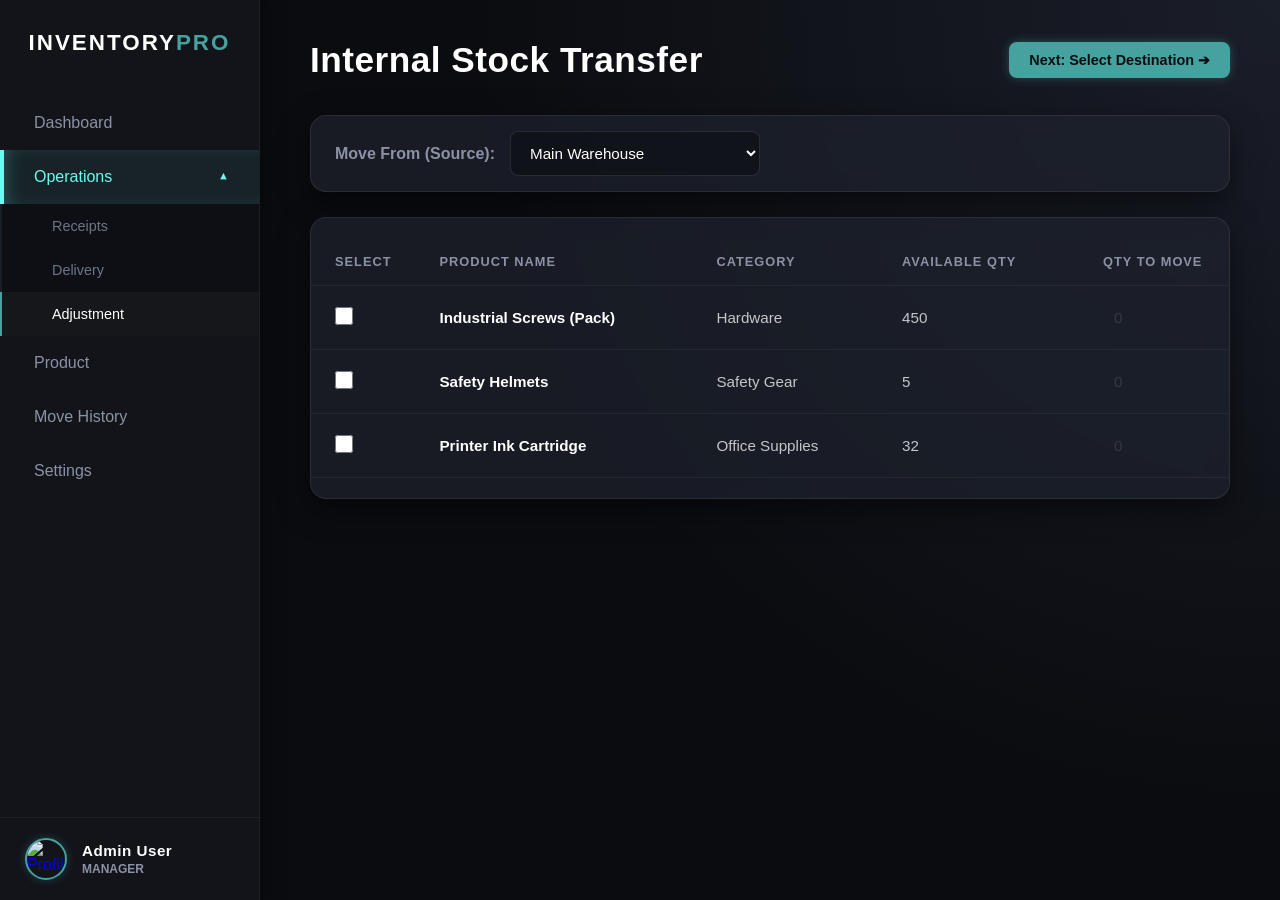
==== frontend/adjustment.html @ 26a31c46 "Internal trasnfer added" ====
<!DOCTYPE html>
<html lang="en">
<head>
    <meta charset="UTF-8">
    <meta name="viewport" content="width=device-width, initial-scale=1.0">
    <title>Stock Adjustment - InventoryPro</title>
    <link rel="stylesheet" href="css/style.css">
</head>
<body>
    <div class="dashboard-container">
        <aside class="sidebar">
            <div class="logo">INVENTORY<span class="logo-accent">PRO</span></div>
            <nav class="nav-menu">
                <a href="index.html" class="nav-item">Dashboard</a>
                
                <div class="nav-item-group">
                    <div class="nav-item active" id="operations-toggle">
                        Operations <span class="arrow" style="transform: rotate(180deg);">▼</span>
                    </div>
                    <div class="sub-menu show" id="operations-submenu">
                        <a href="receipts.html" class="sub-nav-item">Receipts</a>
                        <a href="delivery.html" class="sub-nav-item">Delivery</a>
                        <a href="adjustment.html" class="sub-nav-item active-sub">Adjustment</a>
                    </div>
                </div>

                <a href="product.html" class="nav-item">Product</a>
                <a href="move-history.html" class="nav-item">Move History</a>
                <a href="settings.html" class="nav-item">Settings</a>
            </nav>

            <a href="profile.html" class="user-profile">
                <img src="https://ui-avatars.com/api/?name=Admin+User&background=45a29e&color=fff" alt="Profile Picture" class="profile-pic">
                <div class="profile-info">
                    <span class="profile-name">Admin User</span>
                    <span class="profile-role">Manager</span>
                </div>
            </a>
        </aside>

        <main class="main-content">
            <header class="top-header page-header">
                <h1>Internal Stock Transfer</h1>
                <button class="btn btn-primary" onclick="openTransferModal()">Next: Select Destination ➔</button>
            </header>

            <div class="filter-bar card" style="padding: 15px 24px; margin-bottom: -10px; display: flex; align-items: center; gap: 15px;">
                <label for="sourceWarehouse" style="color: #8b92a5; font-weight: 600;">Move From (Source):</label>
                <select id="sourceWarehouse" style="width: 250px;" onchange="renderAdjustmentTable()">
                    <option value="Main Warehouse">Main Warehouse</option>
                    <option value="Zone B Storage">Zone B Storage</option>
                </select>
            </div>

            <div class="card table-container">
                <table class="data-table">
                    <thead>
                        <tr>
                            <th style="width: 50px;">Select</th>
                            <th>Product Name</th>
                            <th>Category</th>
                            <th>Available Qty</th>
                            <th style="width: 150px;">Qty to Move</th>
                        </tr>
                    </thead>
                    <tbody id="adjustmentTableBody">
                        </tbody>
                </table>
            </div>
        </main>
    </div>

    <div id="transferModal" class="modal-overlay">
        <div class="modal-content card" style="max-width: 500px;">
            <header class="modal-header">
                <h2>Confirm Transfer Details</h2>
                <button class="close-btn" onclick="closeModal()">&times;</button>
            </header>
            
            <form id="transferForm" onsubmit="confirmTransfer(event)">
                <div class="form-group" style="margin-bottom: 20px;">
                    <label>Moving <span id="selectedItemCount" class="neon-blue">0</span> products to (Destination):</label>
                    <select id="destinationWarehouse" required>
                        <option value="" disabled selected>Select destination...</option>
                        <option value="Main Warehouse">Main Warehouse</option>
                        <option value="Zone B Storage">Zone B Storage</option>
                        <option value="Storefront Retail">Storefront Retail</option>
                    </select>
                </div>

                <div class="alert-box" style="background: rgba(255, 165, 2, 0.1); border-left: 4px solid #ffa502; padding: 15px; border-radius: 4px; margin-bottom: 20px;">
                    <p style="color: #ffa502; font-size: 0.9rem; margin: 0;"><strong>Note:</strong> This action will immediately update the stock levels across both warehouses.</p>
                </div>

                <footer class="modal-footer">
                    <button type="button" class="btn btn-text" onclick="closeModal()">Cancel</button>
                    <button type="submit" class="btn btn-primary">Confirm Transfer</button>
                </footer>
            </form>
        </div>
    </div>

    <script>
        // Sidebar logic
        document.getElementById('operations-toggle').addEventListener('click', function() {
            const submenu = document.getElementById('operations-submenu');
            const arrow = this.querySelector('.arrow');
            submenu.classList.toggle('show');
            arrow.style.transform = submenu.classList.contains('show') ? 'rotate(180deg)' : 'rotate(0deg)';
        });

        // Mock DB (Same as Product page for consistency)
        const productsDB = [
            { id: 1, name: "Industrial Screws (Pack)", category: "Hardware", warehouse: "Main Warehouse", qty: 450 },
            { id: 2, name: "Safety Helmets", category: "Safety Gear", warehouse: "Main Warehouse", qty: 5 },
            { id: 3, name: "Hydraulic Pump", category: "Machinery", warehouse: "Zone B Storage", qty: 15 },
            { id: 4, name: "Printer Ink Cartridge", category: "Office Supplies", warehouse: "Main Warehouse", qty: 32 }
        ];

        function renderAdjustmentTable() {
            const sourceWh = document.getElementById('sourceWarehouse').value;
            const tbody = document.getElementById('adjustmentTableBody');
            tbody.innerHTML = ''; 

            productsDB.forEach(product => {
                if (product.warehouse !== sourceWh) return; 

                const row = document.createElement('tr');
                row.innerHTML = `
                    <td>
                        <input type="checkbox" class="row-checkbox" onchange="toggleQuantityInput(this, 'qty-${product.id}')" value="${product.id}">
                    </td>
                    <td style="font-weight: 600; color: #fff;">${product.name}</td>
                    <td>${product.category}</td>
                    <td>${product.qty}</td>
                    <td>
                        <input type="number" id="qty-${product.id}" class="inline-input" min="1" max="${product.qty}" placeholder="0" disabled>
                    </td>
                `;
                tbody.appendChild(row);
            });
        }

        // Enable/Disable the quantity input based on checkbox
        function toggleQuantityInput(checkbox, inputId) {
            const qtyInput = document.getElementById(inputId);
            if (checkbox.checked) {
                qtyInput.disabled = false;
                qtyInput.required = true;
                qtyInput.focus();
            } else {
                qtyInput.disabled = true;
                qtyInput.required = false;
                qtyInput.value = ''; // clear it out
            }
        }

        // Modal Logic
        const modal = document.getElementById('transferModal');

        function openTransferModal() {
            // Count how many checkboxes are ticked
            const selectedCheckboxes = document.querySelectorAll('.row-checkbox:checked');
            
            if (selectedCheckboxes.length === 0) {
                alert("Please select at least one product to move.");
                return;
            }

            // Update the count in the modal
            document.getElementById('selectedItemCount').innerText = selectedCheckboxes.length;
            modal.classList.add('active');
        }

        function closeModal() {
            modal.classList.remove('active');
            document.getElementById('transferForm').reset();
        }

        function confirmTransfer(event) {
            event.preventDefault();
            const source = document.getElementById('sourceWarehouse').value;
            const dest = document.getElementById('destinationWarehouse').value;

            if (source === dest) {
                alert("Source and Destination warehouses cannot be the same!");
                return;
            }

            // In a real app, you would gather the checked item IDs and their input quantities here,
            // then send an AJAX/Fetch request to your SQL backend.
            alert(`Success! Stock successfully transferred from ${source} to ${dest}.`);
            
            // Uncheck everything and close modal to simulate success
            document.querySelectorAll('.row-checkbox').forEach(cb => { cb.checked = false; });
            document.querySelectorAll('.inline-input').forEach(input => { 
                input.value = ''; 
                input.disabled = true; 
            });
            closeModal();
        }

        // Initial render
        renderAdjustmentTable();
    </script>
</body>
</html>
---- frontend/css/style.css ----
/* Base Reset */
* {
    margin: 0;
    padding: 0;
    box-sizing: border-box;
    font-family: 'Segoe UI', Tahoma, Geneva, Verdana, sans-serif;
}

body {
    background-color: #0b0c10; /* Deep dark background */
    color: #c5c6c7;
    /* --- CUSTOM SCROLLBARS --- */
    /* For WebKit Browsers (Chrome, Edge, Safari) */
    ::-webkit-scrollbar {
        width: 10px;  /* Width of vertical scrollbar */
        height: 10px; /* Height of horizontal scrollbar (like in your tables) */
    }

    ::-webkit-scrollbar-track {
        background: #0b0c10; /* Matches your deep dark background */
        border-radius: 8px;
    }

    ::-webkit-scrollbar-thumb {
        background: rgba(255, 255, 255, 0.15); /* Subtle transparent white */
        border-radius: 8px;
        border: 2px solid #0b0c10; /* Creates a nice padding effect around the thumb */
        transition: background 0.3s ease;
    }

    ::-webkit-scrollbar-thumb:hover {
        background: #45a29e; /* Your cyan accent color when hovered */
    }

    /* For Firefox */
    * {
        scrollbar-width: thin;
        scrollbar-color: rgba(255, 255, 255, 0.15) #0b0c10;
    }
}

.dashboard-container {
    display: flex;
    min-height: 100vh;
}

/* Sidebar Styling */
.sidebar {
    width: 260px;
    background-color: #12141a;
    border-right: 1px solid rgba(255, 255, 255, 0.05);
    display: flex;
    flex-direction: column;
    box-shadow: 4px 0 20px rgba(0, 0, 0, 0.4);
    z-index: 10;
}

.logo {
    font-size: 1.4rem;
    font-weight: 800;
    padding: 30px 20px;
    text-align: center;
    color: #ffffff;
    letter-spacing: 2px;
}

.logo-accent {
    color: #45a29e; /* Cyan accent */
}

.nav-menu {
    display: flex;
    flex-direction: column;
    padding: 10px 0;
}

.nav-item {
    color: #8b92a5;
    text-decoration: none;
    padding: 18px 30px;
    font-size: 1rem;
    font-weight: 500;
    transition: all 0.3s ease;
    border-left: 4px solid transparent;
}

.nav-item:hover {
    background-color: rgba(255, 255, 255, 0.03);
    color: #ffffff;
}

.nav-item.active {
    background-color: rgba(69, 162, 158, 0.1);
    color: #66fcf1;
    border-left: 4px solid #66fcf1;
    box-shadow: inset 10px 0 20px -10px rgba(102, 252, 241, 0.3);
}

/* Main Content Styling */
.main-content {
    flex: 1;
    padding: 40px 50px;
    display: flex;
    flex-direction: column;
    gap: 35px;
    background: radial-gradient(circle at top right, #1a1e29 0%, #0b0c10 60%);
}

.top-header h1 {
    font-size: 2.2rem;
    color: #ffffff;
    font-weight: 600;
    letter-spacing: 0.5px;
}

/* Dashboard Widgets / Cards */
.widgets-container {
    display: grid;
    grid-template-columns: repeat(auto-fit, minmax(350px, 1fr));
    gap: 30px;
}

.card {
    background: rgba(31, 35, 46, 0.7);
    backdrop-filter: blur(10px);
    border: 1px solid rgba(255, 255, 255, 0.08);
    border-radius: 16px;
    padding: 30px;
    box-shadow: 0 10px 30px rgba(0, 0, 0, 0.5);
    transition: transform 0.3s ease, box-shadow 0.3s ease, border-color 0.3s ease;
}

.card:hover {
    transform: translateY(-5px);
    box-shadow: 0 15px 40px rgba(0, 0, 0, 0.7);
    border-color: rgba(255, 255, 255, 0.15);
}

.card h2 {
    font-size: 1.3rem;
    color: #ffffff;
    margin-bottom: 25px;
    padding-bottom: 15px;
    border-bottom: 1px solid rgba(255, 255, 255, 0.05);
    font-weight: 500;
    letter-spacing: 1px;
}

.stats-grid {
    display: grid;
    grid-template-columns: repeat(3, 1fr);
    gap: 20px;
    text-align: center;
}

.stat-item {
    display: flex;
    flex-direction: column;
    gap: 12px;
    padding: 10px;
    background: rgba(0, 0, 0, 0.2);
    border-radius: 12px;
}

.stat-value {
    font-size: 2.5rem;
    font-weight: 800;
}

.stat-label {
    font-size: 0.75rem;
    color: #8b92a5;
    text-transform: uppercase;
    font-weight: 600;
    letter-spacing: 1px;
}

/* Neon Glow Color Classes */
.neon-red { 
    color: #ff4757; 
    text-shadow: 0 0 15px rgba(255, 71, 87, 0.4);
}
.neon-blue { 
    color: #1e90ff; 
    text-shadow: 0 0 15px rgba(30, 144, 255, 0.4);
}
.neon-green { 
    color: #2ed573; 
    text-shadow: 0 0 15px rgba(46, 213, 115, 0.4);
}
.neon-orange { 
    color: #ffa502; 
    text-shadow: 0 0 15px rgba(255, 165, 2, 0.4);
}
/* --- NEW ADDITIONS FOR SUBMENU & CLICKABLE CARDS --- */

/* Submenu Styling */
.nav-item-group {
    display: flex;
    flex-direction: column;
}

#operations-toggle {
    cursor: pointer;
    display: flex;
    justify-content: space-between;
    align-items: center;
}

.arrow {
    font-size: 0.7rem;
    transition: transform 0.3s ease;
}

.sub-menu {
    display: none; /* Hidden by default */
    flex-direction: column;
    background-color: rgba(0, 0, 0, 0.25);
    border-left: 2px solid #1a1e29;
}

.sub-menu.show {
    display: flex; /* Shown when JavaScript adds the 'show' class */
}

.sub-nav-item {
    color: #6c7587;
    text-decoration: none;
    padding: 14px 30px 14px 50px; /* Indented further right */
    font-size: 0.9rem;
    font-weight: 500;
    transition: all 0.2s ease;
}

.sub-nav-item:hover {
    color: #ffffff;
    background-color: rgba(255, 255, 255, 0.03);
    border-left: 2px solid #45a29e;
    margin-left: -2px; /* Offsets the border so text doesn't shift */
}

/* Clickable Cards */
.clickable-card {
    cursor: pointer;
}

/* Slight scale effect to emphasize clickability on top of existing hover */
.clickable-card:active {
    transform: translateY(-2px) scale(0.98);
}
.stats-grid {
    display: flex;
    justify-content: space-between;
    gap: 20px;
    text-align: center;
}

.stat-item {
    flex: 1; /* This forces the items to take up equal width perfectly */
    display: flex;
    flex-direction: column;
    gap: 12px;
    padding: 10px;
    background: rgba(0, 0, 0, 0.2);
    border-radius: 12px;
}
/* --- RECEIPTS PAGE & TABLE STYLES --- */

.page-header {
    display: flex;
    justify-content: space-between;
    align-items: center;
}

.table-container {
    overflow-x: auto;
    padding: 20px 0; /* Removing side padding for flush table edges */
}

.data-table {
    width: 100%;
    border-collapse: collapse;
    text-align: left;
}

.data-table th, .data-table td {
    padding: 16px 24px;
    border-bottom: 1px solid rgba(255, 255, 255, 0.05);
}

.data-table th {
    color: #8b92a5;
    font-weight: 600;
    text-transform: uppercase;
    font-size: 0.8rem;
    letter-spacing: 1px;
}

.data-table tbody tr {
    transition: background-color 0.2s ease;
}

.data-table tbody tr:hover {
    background-color: rgba(255, 255, 255, 0.03);
}

.data-table td {
    color: #c5c6c7;
    font-size: 0.95rem;
}

/* Status Badges */
.status-badge {
    padding: 6px 12px;
    border-radius: 20px;
    font-size: 0.8rem;
    font-weight: 600;
}

.status-ready {
    background-color: rgba(46, 213, 115, 0.15);
    color: #2ed573;
    border: 1px solid rgba(46, 213, 115, 0.3);
}

.status-late {
    background-color: rgba(255, 71, 87, 0.15);
    color: #ff4757;
    border: 1px solid rgba(255, 71, 87, 0.3);
}

/* Submenu active state highlight */
.sub-nav-item.active-sub {
    color: #ffffff;
    border-left: 2px solid #45a29e;
    background-color: rgba(255, 255, 255, 0.03);
    margin-left: -2px;
}

/* --- BUTTONS --- */
.btn {
    padding: 10px 20px;
    border-radius: 8px;
    font-size: 0.9rem;
    font-weight: 600;
    cursor: pointer;
    border: none;
    transition: all 0.2s ease;
}

.btn-primary {
    background-color: #45a29e;
    color: #0b0c10;
    box-shadow: 0 0 10px rgba(69, 162, 158, 0.4);
}

.btn-primary:hover {
    background-color: #66fcf1;
    box-shadow: 0 0 15px rgba(102, 252, 241, 0.6);
}

.btn-secondary {
    background-color: rgba(255, 255, 255, 0.1);
    color: #ffffff;
}

.btn-secondary:hover {
    background-color: rgba(255, 255, 255, 0.2);
}

.btn-text {
    background: transparent;
    color: #8b92a5;
}

.btn-text:hover {
    color: #ffffff;
}

.btn-icon {
    background: transparent;
    border: none;
    cursor: pointer;
    font-size: 1.2rem;
    opacity: 0.7;
    transition: opacity 0.2s;
}

.btn-icon:hover:not(:disabled) {
    opacity: 1;
}

.btn-icon:disabled {
    cursor: not-allowed;
    opacity: 0.3;
}

/* --- MODAL (POPUP) STYLES --- */
.modal-overlay {
    position: fixed;
    top: 0;
    left: 0;
    width: 100vw;
    height: 100vh;
    background-color: rgba(11, 12, 16, 0.8);
    backdrop-filter: blur(5px);
    display: flex;
    justify-content: center;
    align-items: center;
    z-index: 100;
    opacity: 0;
    pointer-events: none;
    transition: opacity 0.3s ease;
}

.modal-overlay.active {
    opacity: 1;
    pointer-events: auto;
}

.modal-content {
    width: 100%;
    max-width: 700px;
    max-height: 90vh;
    overflow-y: auto;
    transform: translateY(-20px);
    transition: transform 0.3s ease;
}

.modal-overlay.active .modal-content {
    transform: translateY(0);
}

.modal-header {
    display: flex;
    justify-content: space-between;
    align-items: center;
    margin-bottom: 25px;
    padding-bottom: 15px;
    border-bottom: 1px solid rgba(255, 255, 255, 0.1);
}

.close-btn {
    background: transparent;
    border: none;
    color: #8b92a5;
    font-size: 1.5rem;
    cursor: pointer;
}

.close-btn:hover {
    color: #ff4757;
}

/* Form Styles */
.form-grid {
    display: grid;
    grid-template-columns: repeat(auto-fit, minmax(200px, 1fr));
    gap: 20px;
    margin-bottom: 30px;
}

.form-group {
    display: flex;
    flex-direction: column;
    gap: 8px;
}

.form-group label {
    font-size: 0.85rem;
    color: #8b92a5;
    font-weight: 600;
}

input[type="text"], 
input[type="date"], 
input[type="number"] {
    width: 100%;
    padding: 12px 15px;
    border-radius: 8px;
    border: 1px solid rgba(255, 255, 255, 0.1);
    background-color: rgba(0, 0, 0, 0.3);
    color: #ffffff;
    font-size: 0.95rem;
    transition: border-color 0.2s;
}

input:focus {
    outline: none;
    border-color: #45a29e;
}

.input-readonly {
    background-color: rgba(255, 255, 255, 0.02) !important;
    color: #66fcf1 !important;
    cursor: not-allowed;
}

/* Products Table in Modal */
.products-section h3 {
    font-size: 1.1rem;
    margin-bottom: 15px;
    color: #ffffff;
}

.nested-table {
    margin-bottom: 15px;
}

.nested-table th, .nested-table td {
    padding: 10px;
}

.modal-footer {
    display: flex;
    justify-content: flex-end;
    gap: 15px;
    margin-top: 30px;
    padding-top: 20px;
    border-top: 1px solid rgba(255, 255, 255, 0.1);
}
/* --- PRINT STYLES --- */
@media print {
    /* Hide everything in the body by default */
    body * {
        visibility: hidden;
    }
    
    /* Make only the modal content visible */
    #receiptModal, #receiptModal * {
        visibility: visible;
    }
    
    /* Position the modal at the top left of the printed page */
    #receiptModal {
        position: absolute;
        left: 0;
        top: 0;
        width: 100%;
        background: transparent;
    }

    .modal-content {
        box-shadow: none;
        border: none;
        color: #000; /* Change text to black for better printing */
    }

    /* Hide elements we don't want on the printed paper */
    .no-print, .close-btn {
        display: none !important;
    }

    /* Make input fields look like normal text on paper */
    input[type="text"], 
    input[type="date"], 
    input[type="number"] {
        border: none;
        background: transparent;
        color: #000;
        padding: 0;
    }
}
/* --- DROPDOWN & STAGE COLORS --- */
/* --- DROPDOWN & STAGE COLORS --- */
select {
    width: 100%;
    padding: 12px 15px;
    border-radius: 8px;
    border: 1px solid rgba(255, 255, 255, 0.1);
    background-color: rgba(0, 0, 0, 0.3); /* THIS IS THE FIX: Adds a dark background */
    color: #ffffff;
    font-size: 0.95rem;
    cursor: pointer;
    outline: none;
    transition: all 0.3s ease;
}

/* Fix option background colors for dark mode */
select option {
    background-color: #1a1e29;
    color: #ffffff;
}

/* Dynamic Background colors for the Dropdown */
.bg-ready { 
    background-color: rgba(46, 213, 115, 0.15); 
    border-color: #2ed573; 
}
.bg-draft { 
    background-color: rgba(255, 165, 2, 0.15); 
    border-color: #ffa502; 
}
.bg-waiting { 
    background-color: rgba(255, 71, 87, 0.15); 
    border-color: #ff4757; 
}

/* Table Badges for the new statuses */
.status-draft {
    background-color: rgba(255, 165, 2, 0.15);
    color: #ffa502;
    border: 1px solid rgba(255, 165, 2, 0.3);
}

.status-waiting {
    background-color: rgba(255, 71, 87, 0.15);
    color: #ff4757;
    border: 1px solid rgba(255, 71, 87, 0.3);
}

/* Ensure the select element prints properly */
@media print {
    select {
        border: none;
        background: transparent !important;
        color: #000;
        padding: 0;
        appearance: none; /* removes the dropdown arrow when printing */
    }
}

/* --- USER PROFILE (SIDEBAR BOTTOM) --- */
.user-profile {
    margin-top: auto; /* This magically pushes the profile block to the very bottom of the sidebar */
    display: flex;
    align-items: center;
    gap: 15px;
    padding: 20px 25px;
    text-decoration: none;
    border-top: 1px solid rgba(255, 255, 255, 0.05);
    transition: background-color 0.3s ease;
}

.user-profile:hover {
    background-color: rgba(255, 255, 255, 0.03);
}

.profile-pic {
    width: 42px;
    height: 42px;
    border-radius: 50%;
    object-fit: cover;
    border: 2px solid #45a29e; /* Matches the cyan accent theme */
    box-shadow: 0 0 10px rgba(69, 162, 158, 0.3);
}

.profile-info {
    display: flex;
    flex-direction: column;
    gap: 3px;
}

.profile-name {
    color: #ffffff;
    font-size: 0.95rem;
    font-weight: 600;
    letter-spacing: 0.5px;
}

.profile-role {
    color: #8b92a5;
    font-size: 0.75rem;
    text-transform: uppercase;
    font-weight: 600;
}
/* --- ADJUSTMENT PAGE SPECIFIC --- */
.row-checkbox {
    width: 18px;
    height: 18px;
    cursor: pointer;
    accent-color: #45a29e; /* Makes the tick mark match your cyan theme */
}

.inline-input {
    width: 80px !important;
    padding: 6px 10px !important;
    background-color: rgba(0, 0, 0, 0.3);
    border: 1px solid rgba(255, 255, 255, 0.1);
    border-radius: 6px;
    color: #ffffff;
    font-size: 0.9rem;
    transition: all 0.2s ease;
}

.inline-input:focus {
    border-color: #45a29e;
    outline: none;
}

.inline-input:disabled {
    opacity: 0.3;
    cursor: not-allowed;
    background-color: transparent;
    border-color: transparent;
}
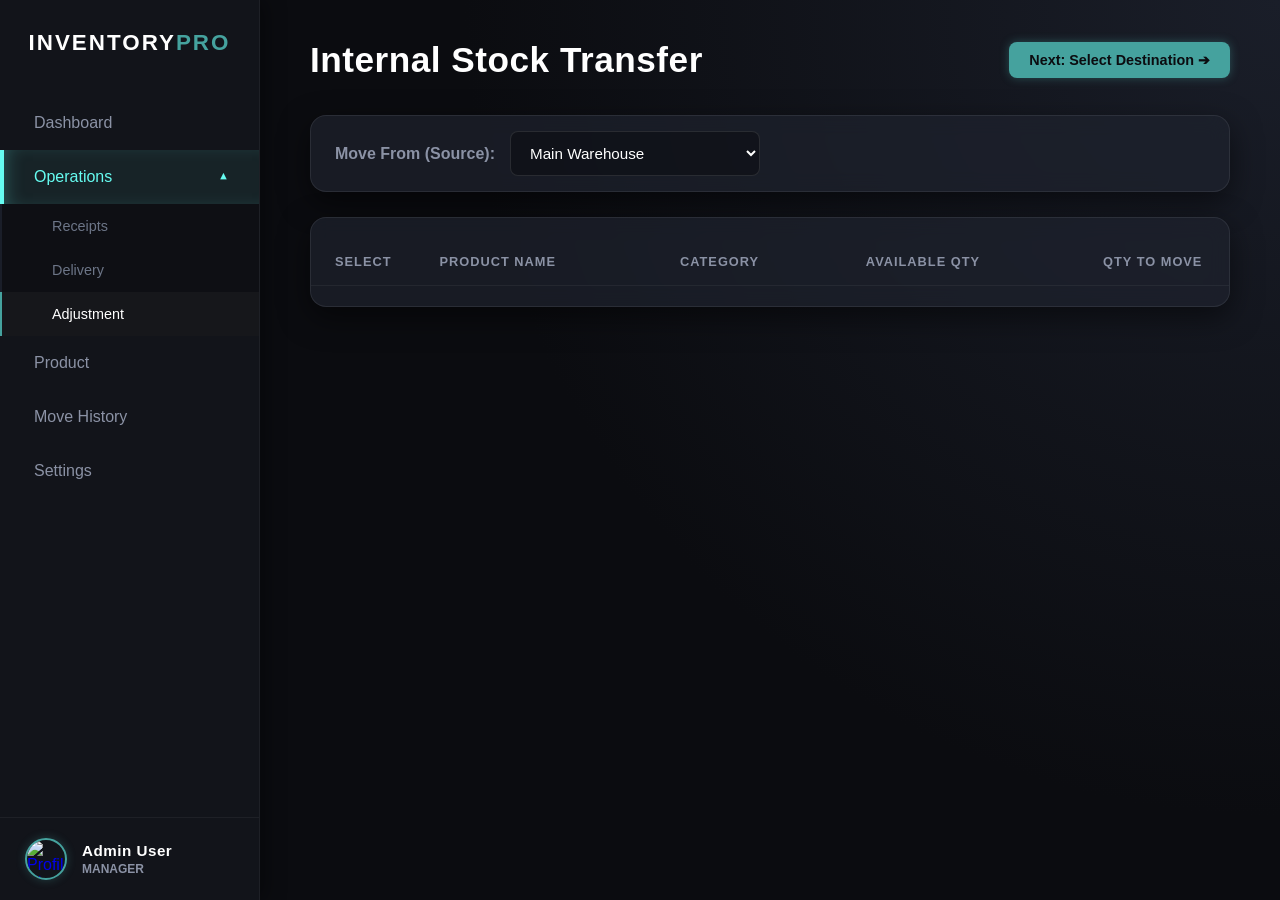
==== commit 07c50f52: "FEAT: Multi-warehouse Internal Transfers with Storefront Retail support" ====
--- a/frontend/adjustment.html
+++ b/frontend/adjustment.html
@@ -100,108 +100,7 @@
         </div>
     </div>
 
-    <script>
-        // Sidebar logic
-        document.getElementById('operations-toggle').addEventListener('click', function() {
-            const submenu = document.getElementById('operations-submenu');
-            const arrow = this.querySelector('.arrow');
-            submenu.classList.toggle('show');
-            arrow.style.transform = submenu.classList.contains('show') ? 'rotate(180deg)' : 'rotate(0deg)';
-        });
-
-        // Mock DB (Same as Product page for consistency)
-        const productsDB = [
-            { id: 1, name: "Industrial Screws (Pack)", category: "Hardware", warehouse: "Main Warehouse", qty: 450 },
-            { id: 2, name: "Safety Helmets", category: "Safety Gear", warehouse: "Main Warehouse", qty: 5 },
-            { id: 3, name: "Hydraulic Pump", category: "Machinery", warehouse: "Zone B Storage", qty: 15 },
-            { id: 4, name: "Printer Ink Cartridge", category: "Office Supplies", warehouse: "Main Warehouse", qty: 32 }
-        ];
-
-        function renderAdjustmentTable() {
-            const sourceWh = document.getElementById('sourceWarehouse').value;
-            const tbody = document.getElementById('adjustmentTableBody');
-            tbody.innerHTML = ''; 
-
-            productsDB.forEach(product => {
-                if (product.warehouse !== sourceWh) return; 
-
-                const row = document.createElement('tr');
-                row.innerHTML = `
-                    <td>
-                        <input type="checkbox" class="row-checkbox" onchange="toggleQuantityInput(this, 'qty-${product.id}')" value="${product.id}">
-                    </td>
-                    <td style="font-weight: 600; color: #fff;">${product.name}</td>
-                    <td>${product.category}</td>
-                    <td>${product.qty}</td>
-                    <td>
-                        <input type="number" id="qty-${product.id}" class="inline-input" min="1" max="${product.qty}" placeholder="0" disabled>
-                    </td>
-                `;
-                tbody.appendChild(row);
-            });
-        }
-
-        // Enable/Disable the quantity input based on checkbox
-        function toggleQuantityInput(checkbox, inputId) {
-            const qtyInput = document.getElementById(inputId);
-            if (checkbox.checked) {
-                qtyInput.disabled = false;
-                qtyInput.required = true;
-                qtyInput.focus();
-            } else {
-                qtyInput.disabled = true;
-                qtyInput.required = false;
-                qtyInput.value = ''; // clear it out
-            }
-        }
-
-        // Modal Logic
-        const modal = document.getElementById('transferModal');
-
-        function openTransferModal() {
-            // Count how many checkboxes are ticked
-            const selectedCheckboxes = document.querySelectorAll('.row-checkbox:checked');
-            
-            if (selectedCheckboxes.length === 0) {
-                alert("Please select at least one product to move.");
-                return;
-            }
-
-            // Update the count in the modal
-            document.getElementById('selectedItemCount').innerText = selectedCheckboxes.length;
-            modal.classList.add('active');
-        }
-
-        function closeModal() {
-            modal.classList.remove('active');
-            document.getElementById('transferForm').reset();
-        }
-
-        function confirmTransfer(event) {
-            event.preventDefault();
-            const source = document.getElementById('sourceWarehouse').value;
-            const dest = document.getElementById('destinationWarehouse').value;
-
-            if (source === dest) {
-                alert("Source and Destination warehouses cannot be the same!");
-                return;
-            }
-
-            // In a real app, you would gather the checked item IDs and their input quantities here,
-            // then send an AJAX/Fetch request to your SQL backend.
-            alert(`Success! Stock successfully transferred from ${source} to ${dest}.`);
-            
-            // Uncheck everything and close modal to simulate success
-            document.querySelectorAll('.row-checkbox').forEach(cb => { cb.checked = false; });
-            document.querySelectorAll('.inline-input').forEach(input => { 
-                input.value = ''; 
-                input.disabled = true; 
-            });
-            closeModal();
-        }
-
-        // Initial render
-        renderAdjustmentTable();
+    <script src="js/adjustment.js">
     </script>
 </body>
 </html>
--- a/frontend/css/style.css
+++ b/frontend/css/style.css
@@ -693,4 +693,17 @@
     cursor: not-allowed;
     background-color: transparent;
     border-color: transparent;
+}
+/* --- DANGER BUTTON (For Settings Delete Actions) --- */
+.btn-danger {
+    background-color: rgba(255, 71, 87, 0.15);
+    color: #ff4757;
+    border: 1px solid rgba(255, 71, 87, 0.4);
+    box-shadow: 0 0 10px rgba(255, 71, 87, 0.2);
+}
+
+.btn-danger:hover {
+    background-color: #ff4757;
+    color: #ffffff;
+    box-shadow: 0 0 15px rgba(255, 71, 87, 0.5);
 }
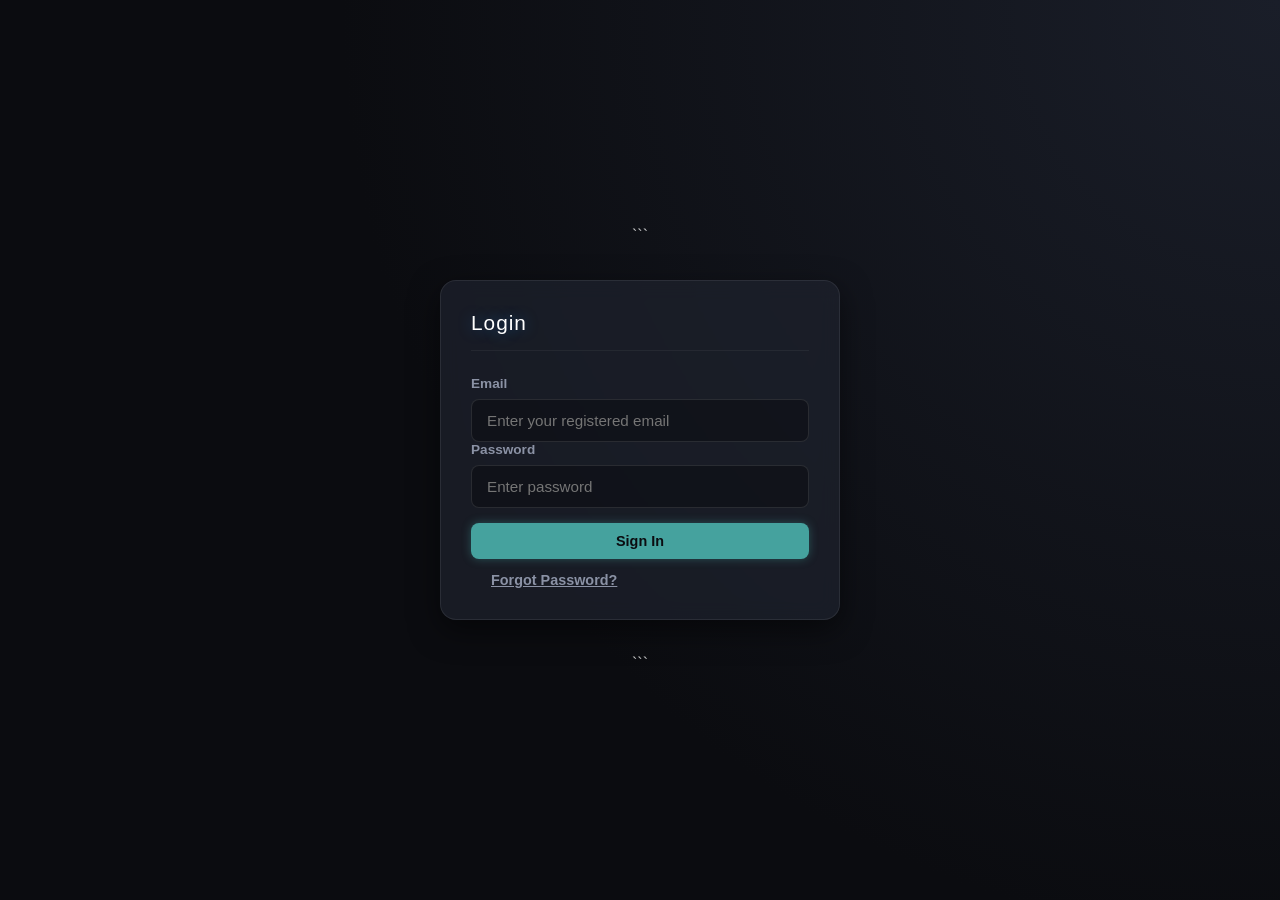
==== commit 2f73fd86: "ALL CHANGES ARE DONE" ====
--- a/frontend/adjustment.html
+++ b/frontend/adjustment.html
@@ -99,8 +99,9 @@
             </form>
         </div>
     </div>
-
+<script src="js/auth.js"></script>
     <script src="js/adjustment.js">
     </script>
+    
 </body>
 </html>
--- a/frontend/css/style.css
+++ b/frontend/css/style.css
@@ -474,7 +474,8 @@
 
 input[type="text"], 
 input[type="date"], 
-input[type="number"] {
+input[type="number"],
+input[type="password"] {
     width: 100%;
     padding: 12px 15px;
     border-radius: 8px;
